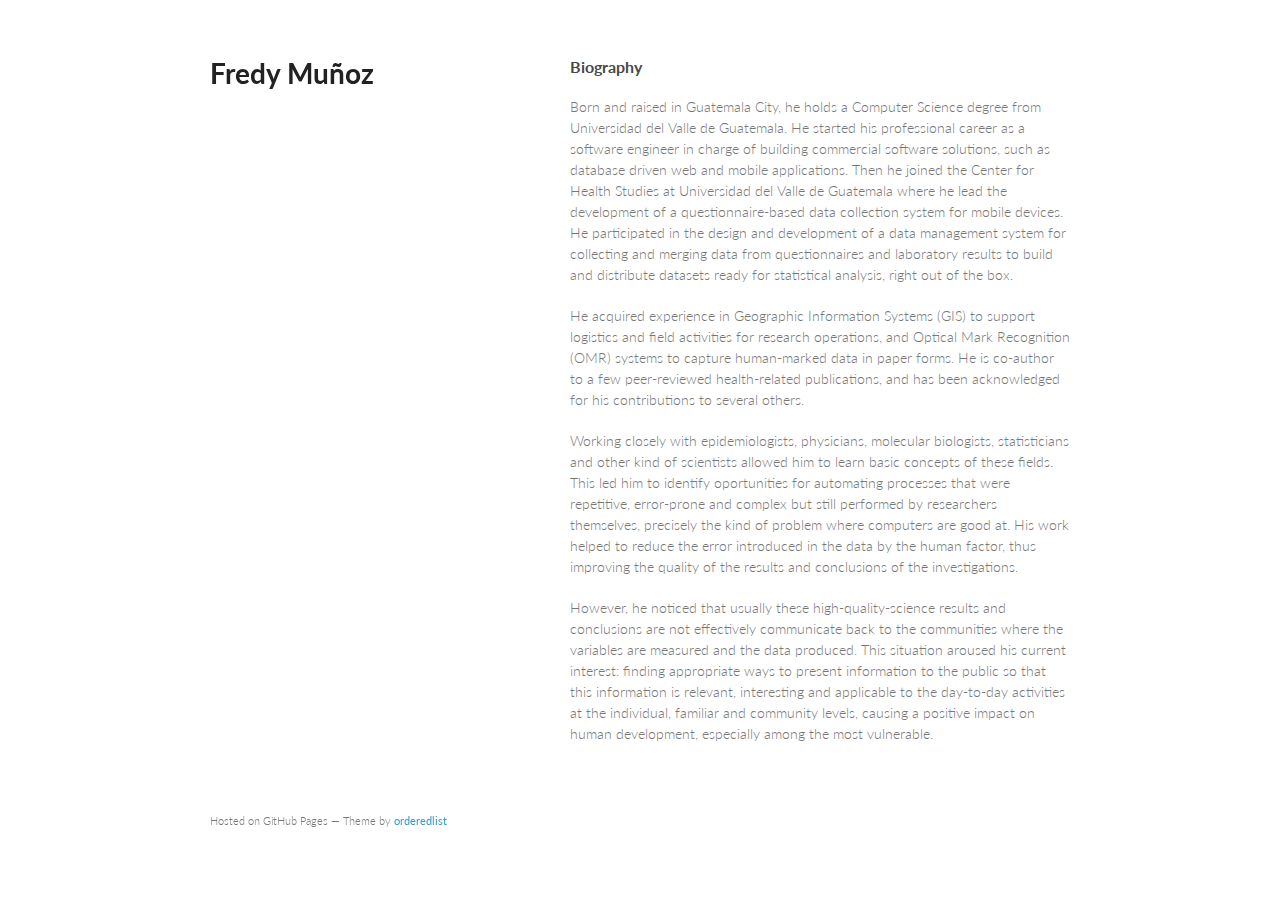
==== index.html @ 0d435482 "Remove link to GitHub profile" ====
<!doctype html>
<html>
  <head>
    <meta charset="utf-8">
    <meta http-equiv="X-UA-Compatible" content="chrome=1">
    <title>Fredy Muñoz</title>
    <link rel="stylesheet" href="stylesheets/styles.css">
    <link rel="stylesheet" href="stylesheets/github-light.css">
    <meta name="viewport" content="width=device-width, initial-scale=1, user-scalable=no">
    <!--[if lt IE 9]>
    <script src="//html5shiv.googlecode.com/svn/trunk/html5.js"></script>
    <![endif]-->
  </head>
  <body>
    <div class="wrapper">
      <header>
        <h1>Fredy Muñoz</h1>
      </header>
      <section>
        <h3>Biography</h3>
        <p>Born and raised in Guatemala City, he holds a Computer Science degree from Universidad del Valle de Guatemala. He started his professional career as a software engineer in charge of building commercial software solutions, such as database driven web and mobile applications. Then he joined the Center for Health Studies at Universidad del Valle de Guatemala where he lead the development of a questionnaire-based data collection system for mobile devices. He participated in the design and development of a data management system for collecting and merging data from questionnaires and laboratory results to build and distribute datasets ready for statistical analysis, right out of the box.</p>
        <p>He acquired experience in Geographic Information Systems (GIS) to support logistics and field activities for research operations, and Optical Mark Recognition (OMR) systems to capture human-marked data in paper forms. He is co-author to a few peer-reviewed health-related publications, and has been acknowledged for his contributions to several others.</p>
        <p>Working closely with epidemiologists, physicians, molecular biologists, statisticians and other kind of scientists allowed him to learn basic concepts of these fields. This led him to identify oportunities for automating processes that were repetitive, error-prone and complex but still performed by researchers themselves, precisely the kind of problem where computers are good at. His work helped to reduce the error introduced in the data by the human factor, thus improving the quality of the results and conclusions of the investigations.</p>
        <p>However, he noticed that usually these high-quality-science results and conclusions are not effectively communicate back to the communities where the variables are measured and the data produced. This situation aroused his current interest: finding appropriate ways to present information to the public so that this information is relevant, interesting and applicable to the day-to-day activities at the individual, familiar and community levels, causing a positive impact on human development, especially among the most vulnerable.</p>
      </section>
      <footer>
        <p><small>Hosted on GitHub Pages &mdash; Theme by <a href="https://github.com/orderedlist">orderedlist</a></small></p>
      </footer>
    </div>
    <script src="javascripts/scale.fix.js"></script>
  </body>
</html>
---- stylesheets/styles.css ----
@import url(https://fonts.googleapis.com/css?family=Lato:300italic,700italic,300,700);

body {
  padding:50px;
  font:14px/1.5 Lato, "Helvetica Neue", Helvetica, Arial, sans-serif;
  color:#777;
  font-weight:300;
}

h1, h2, h3, h4, h5, h6 {
  color:#222;
  margin:0 0 20px;
}

p, ul, ol, table, pre, dl {
  margin:0 0 20px;
}

h1, h2, h3 {
  line-height:1.1;
}

h1 {
  font-size:28px;
}

h2 {
  color:#393939;
}

h3, h4, h5, h6 {
  color:#494949;
}

a {
  color:#39c;
  font-weight:400;
  text-decoration:none;
}

a small {
  font-size:11px;
  color:#777;
  margin-top:-0.6em;
  display:block;
}

.wrapper {
  width:860px;
  margin:0 auto;
}

blockquote {
  border-left:1px solid #e5e5e5;
  margin:0;
  padding:0 0 0 20px;
  font-style:italic;
}

code, pre {
  font-family:Monaco, Bitstream Vera Sans Mono, Lucida Console, Terminal;
  color:#333;
  font-size:12px;
}

pre {
  padding:8px 15px;
  background: #f8f8f8;
  border-radius:5px;
  border:1px solid #e5e5e5;
  overflow-x: auto;
}

table {
  width:100%;
  border-collapse:collapse;
}

th, td {
  text-align:left;
  padding:5px 10px;
  border-bottom:1px solid #e5e5e5;
}

dt {
  color:#444;
  font-weight:700;
}

th {
  color:#444;
}

img {
  max-width:100%;
}

header {
  width:270px;
  float:left;
  position:fixed;
}

header ul {
  list-style:none;
  height:40px;

  padding:0;

  background: #eee;
  background: -moz-linear-gradient(top, #f8f8f8 0%, #dddddd 100%);
  background: -webkit-gradient(linear, left top, left bottom, color-stop(0%,#f8f8f8), color-stop(100%,#dddddd));
  background: -webkit-linear-gradient(top, #f8f8f8 0%,#dddddd 100%);
  background: -o-linear-gradient(top, #f8f8f8 0%,#dddddd 100%);
  background: -ms-linear-gradient(top, #f8f8f8 0%,#dddddd 100%);
  background: linear-gradient(top, #f8f8f8 0%,#dddddd 100%);

  border-radius:5px;
  border:1px solid #d2d2d2;
  box-shadow:inset #fff 0 1px 0, inset rgba(0,0,0,0.03) 0 -1px 0;
  width:270px;
}

header li {
  width:89px;
  float:left;
  border-right:1px solid #d2d2d2;
  height:40px;
}

header ul a {
  line-height:1;
  font-size:11px;
  color:#999;
  display:block;
  text-align:center;
  padding-top:6px;
  height:40px;
}

strong {
  color:#222;
  font-weight:700;
}

header ul li + li {
  width:88px;
  border-left:1px solid #fff;
}

header ul li + li + li {
  border-right:none;
  width:89px;
}

header ul a strong {
  font-size:14px;
  display:block;
  color:#222;
}

section {
  width:500px;
  float:right;
  padding-bottom:50px;
}

small {
  font-size:11px;
}

hr {
  border:0;
  background:#e5e5e5;
  height:1px;
  margin:0 0 20px;
}

footer {
  width:270px;
  float:left;
  position:fixed;
  bottom:50px;
}

@media print, screen and (max-width: 960px) {

  div.wrapper {
    width:auto;
    margin:0;
  }

  header, section, footer {
    float:none;
    position:static;
    width:auto;
  }

  header {
    padding-right:320px;
  }

  section {
    border:1px solid #e5e5e5;
    border-width:1px 0;
    padding:20px 0;
    margin:0 0 20px;
  }

  header a small {
    display:inline;
  }

  header ul {
    position:absolute;
    right:50px;
    top:52px;
  }
}

@media print, screen and (max-width: 720px) {
  body {
    word-wrap:break-word;
  }

  header {
    padding:0;
  }

  header ul, header p.view {
    position:static;
  }

  pre, code {
    word-wrap:normal;
  }
}

@media print, screen and (max-width: 480px) {
  body {
    padding:15px;
  }

  header ul {
    display:none;
  }
}

@media print {
  body {
    padding:0.4in;
    font-size:12pt;
    color:#444;
  }
}
---- stylesheets/github-light.css ----
/*
   Copyright 2014 GitHub Inc.

   Licensed under the Apache License, Version 2.0 (the "License");
   you may not use this file except in compliance with the License.
   You may obtain a copy of the License at

       http://www.apache.org/licenses/LICENSE-2.0

   Unless required by applicable law or agreed to in writing, software
   distributed under the License is distributed on an "AS IS" BASIS,
   WITHOUT WARRANTIES OR CONDITIONS OF ANY KIND, either express or implied.
   See the License for the specific language governing permissions and
   limitations under the License.

*/

.pl-c /* comment */ {
  color: #969896;
}

.pl-c1      /* constant, markup.raw, meta.diff.header, meta.module-reference, meta.property-name, support, support.constant, support.variable, variable.other.constant */,
.pl-s .pl-v /* string variable */ {
  color: #0086b3;
}

.pl-e  /* entity */,
.pl-en /* entity.name */ {
  color: #795da3;
}

.pl-s .pl-s1 /* string source */,
.pl-smi      /* storage.modifier.import, storage.modifier.package, storage.type.java, variable.other, variable.parameter.function */ {
  color: #333;
}

.pl-ent /* entity.name.tag */ {
  color: #63a35c;
}

.pl-k /* keyword, storage, storage.type */ {
  color: #a71d5d;
}

.pl-pds              /* punctuation.definition.string, string.regexp.character-class */,
.pl-s                /* string */,
.pl-s .pl-pse .pl-s1 /* string punctuation.section.embedded source */,
.pl-sr               /* string.regexp */,
.pl-sr .pl-cce       /* string.regexp constant.character.escape */,
.pl-sr .pl-sra       /* string.regexp string.regexp.arbitrary-repitition */,
.pl-sr .pl-sre       /* string.regexp source.ruby.embedded */ {
  color: #183691;
}

.pl-v /* variable */ {
  color: #ed6a43;
}

.pl-id /* invalid.deprecated */ {
  color: #b52a1d;
}

.pl-ii /* invalid.illegal */ {
  background-color: #b52a1d;
  color: #f8f8f8;
}

.pl-sr .pl-cce /* string.regexp constant.character.escape */ {
  color: #63a35c;
  font-weight: bold;
}

.pl-ml /* markup.list */ {
  color: #693a17;
}

.pl-mh        /* markup.heading */,
.pl-mh .pl-en /* markup.heading entity.name */,
.pl-ms        /* meta.separator */ {
  color: #1d3e81;
  font-weight: bold;
}

.pl-mq /* markup.quote */ {
  color: #008080;
}

.pl-mi /* markup.italic */ {
  color: #333;
  font-style: italic;
}

.pl-mb /* markup.bold */ {
  color: #333;
  font-weight: bold;
}

.pl-md /* markup.deleted, meta.diff.header.from-file */ {
  background-color: #ffecec;
  color: #bd2c00;
}

.pl-mi1 /* markup.inserted, meta.diff.header.to-file */ {
  background-color: #eaffea;
  color: #55a532;
}

.pl-mdr /* meta.diff.range */ {
  color: #795da3;
  font-weight: bold;
}

.pl-mo /* meta.output */ {
  color: #1d3e81;
}
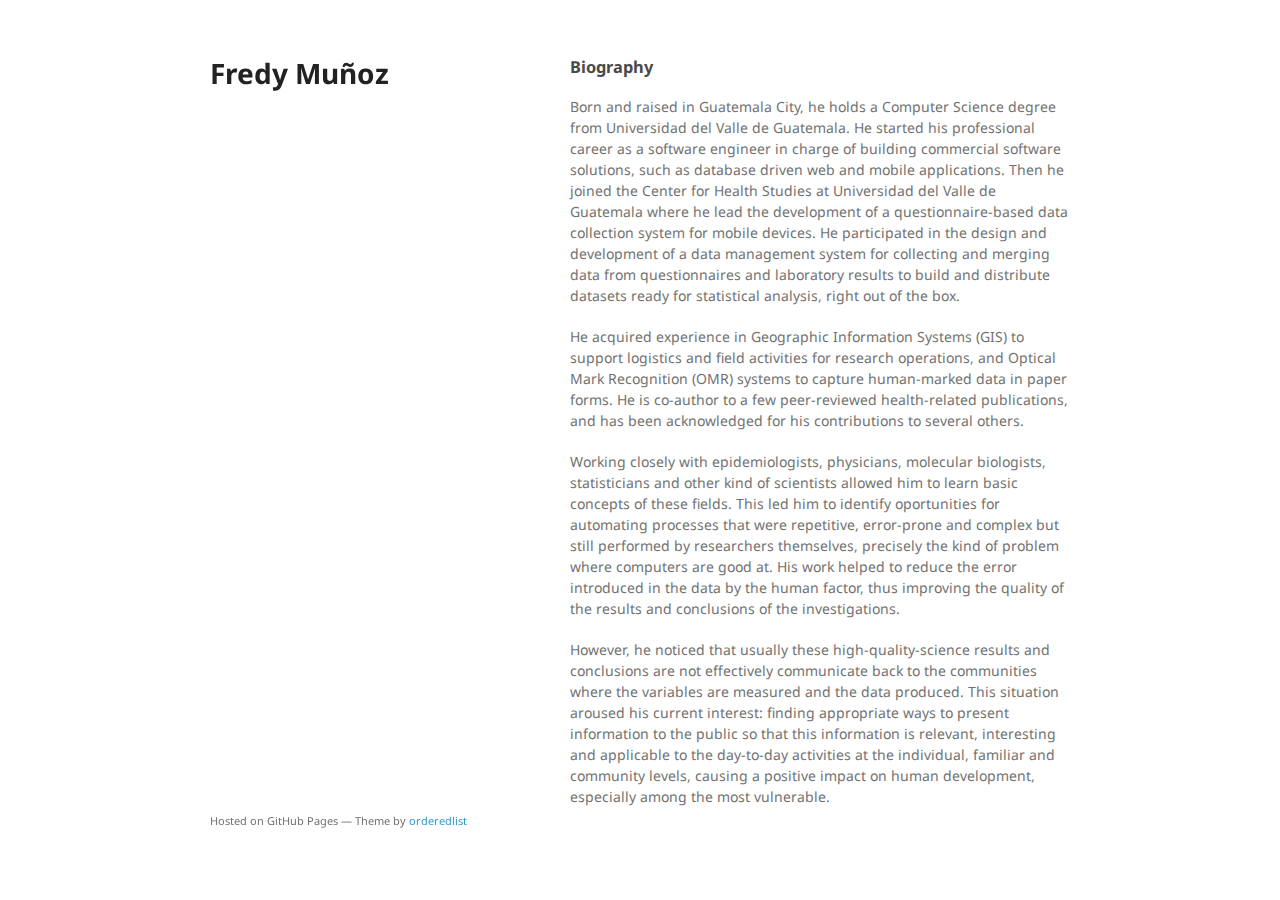
==== commit 3370ee7f: "Update style" ====
--- a/index.html
+++ b/index.html
@@ -5,8 +5,8 @@
     <meta http-equiv="X-UA-Compatible" content="chrome=1">
     <title>Fredy Muñoz</title>
     <link rel="stylesheet" href="stylesheets/styles.css">
-    <link rel="stylesheet" href="stylesheets/github-light.css">
-    <meta name="viewport" content="width=device-width, initial-scale=1, user-scalable=no">
+    <link rel="stylesheet" href="stylesheets/pygment_trac.css">
+    <meta name="viewport" content="width=device-width">
     <!--[if lt IE 9]>
     <script src="//html5shiv.googlecode.com/svn/trunk/html5.js"></script>
     <![endif]-->
--- a/stylesheets/styles.css
+++ b/stylesheets/styles.css
@@ -1,10 +1,11 @@
-@import url(https://fonts.googleapis.com/css?family=Lato:300italic,700italic,300,700);
+@import url(https://fonts.googleapis.com/css?family=Noto+Sans:400,400italic,700italic,700);
 
 body {
+  background-color: #fff;
   padding:50px;
-  font:14px/1.5 Lato, "Helvetica Neue", Helvetica, Arial, sans-serif;
-  color:#777;
-  font-weight:300;
+  font: 14px/1.5 "Noto Sans", "Helvetica Neue", Helvetica, Arial, sans-serif;
+  color:#727272;
+  font-weight:400;
 }
 
 h1, h2, h3, h4, h5, h6 {
@@ -34,15 +35,22 @@
 
 a {
   color:#39c;
-  font-weight:400;
   text-decoration:none;
+}
+
+a:hover {
+  color:#069;
 }
 
 a small {
   font-size:11px;
   color:#777;
-  margin-top:-0.6em;
+  margin-top:-0.3em;
   display:block;
+}
+
+a:hover small {
+  color:#777;
 }
 
 .wrapper {
@@ -58,7 +66,7 @@
 }
 
 code, pre {
-  font-family:Monaco, Bitstream Vera Sans Mono, Lucida Console, Terminal;
+  font-family:Monaco, Bitstream Vera Sans Mono, Lucida Console, Terminal, Consolas, Liberation Mono, DejaVu Sans Mono, Courier New, monospace;
   color:#333;
   font-size:12px;
 }
@@ -99,33 +107,32 @@
   width:270px;
   float:left;
   position:fixed;
+  -webkit-font-smoothing:subpixel-antialiased;
 }
 
 header ul {
   list-style:none;
   height:40px;
-
   padding:0;
-
-  background: #eee;
-  background: -moz-linear-gradient(top, #f8f8f8 0%, #dddddd 100%);
-  background: -webkit-gradient(linear, left top, left bottom, color-stop(0%,#f8f8f8), color-stop(100%,#dddddd));
-  background: -webkit-linear-gradient(top, #f8f8f8 0%,#dddddd 100%);
-  background: -o-linear-gradient(top, #f8f8f8 0%,#dddddd 100%);
-  background: -ms-linear-gradient(top, #f8f8f8 0%,#dddddd 100%);
-  background: linear-gradient(top, #f8f8f8 0%,#dddddd 100%);
-
+  background: #f4f4f4;
   border-radius:5px;
-  border:1px solid #d2d2d2;
-  box-shadow:inset #fff 0 1px 0, inset rgba(0,0,0,0.03) 0 -1px 0;
+  border:1px solid #e0e0e0;
   width:270px;
 }
 
 header li {
   width:89px;
   float:left;
-  border-right:1px solid #d2d2d2;
+  border-right:1px solid #e0e0e0;
   height:40px;
+}
+
+header li:first-child a {
+  border-radius:5px 0 0 5px;
+}
+
+header li:last-child a {
+  border-radius:0 5px 5px 0;
 }
 
 header ul a {
@@ -135,17 +142,20 @@
   display:block;
   text-align:center;
   padding-top:6px;
-  height:40px;
+  height:34px;
+}
+
+header ul a:hover {
+  color:#999;
+}
+
+header ul a:active {
+  background-color:#f0f0f0;
 }
 
 strong {
   color:#222;
   font-weight:700;
-}
-
-header ul li + li {
-  width:88px;
-  border-left:1px solid #fff;
 }
 
 header ul li + li + li {
@@ -181,6 +191,7 @@
   float:left;
   position:fixed;
   bottom:50px;
+  -webkit-font-smoothing:subpixel-antialiased;
 }
 
 @media print, screen and (max-width: 960px) {
@@ -242,7 +253,11 @@
   }
 
   header ul {
-    display:none;
+    width:99%;
+  }
+
+  header li, header ul li + li + li {
+    width:33%;
   }
 }
 
--- a/stylesheets/pygment_trac.css
+++ b/stylesheets/pygment_trac.css
@@ -0,0 +1,69 @@
+.highlight  { background: #ffffff; }
+.highlight .c { color: #999988; font-style: italic } /* Comment */
+.highlight .err { color: #a61717; background-color: #e3d2d2 } /* Error */
+.highlight .k { font-weight: bold } /* Keyword */
+.highlight .o { font-weight: bold } /* Operator */
+.highlight .cm { color: #999988; font-style: italic } /* Comment.Multiline */
+.highlight .cp { color: #999999; font-weight: bold } /* Comment.Preproc */
+.highlight .c1 { color: #999988; font-style: italic } /* Comment.Single */
+.highlight .cs { color: #999999; font-weight: bold; font-style: italic } /* Comment.Special */
+.highlight .gd { color: #000000; background-color: #ffdddd } /* Generic.Deleted */
+.highlight .gd .x { color: #000000; background-color: #ffaaaa } /* Generic.Deleted.Specific */
+.highlight .ge { font-style: italic } /* Generic.Emph */
+.highlight .gr { color: #aa0000 } /* Generic.Error */
+.highlight .gh { color: #999999 } /* Generic.Heading */
+.highlight .gi { color: #000000; background-color: #ddffdd } /* Generic.Inserted */
+.highlight .gi .x { color: #000000; background-color: #aaffaa } /* Generic.Inserted.Specific */
+.highlight .go { color: #888888 } /* Generic.Output */
+.highlight .gp { color: #555555 } /* Generic.Prompt */
+.highlight .gs { font-weight: bold } /* Generic.Strong */
+.highlight .gu { color: #800080; font-weight: bold; } /* Generic.Subheading */
+.highlight .gt { color: #aa0000 } /* Generic.Traceback */
+.highlight .kc { font-weight: bold } /* Keyword.Constant */
+.highlight .kd { font-weight: bold } /* Keyword.Declaration */
+.highlight .kn { font-weight: bold } /* Keyword.Namespace */
+.highlight .kp { font-weight: bold } /* Keyword.Pseudo */
+.highlight .kr { font-weight: bold } /* Keyword.Reserved */
+.highlight .kt { color: #445588; font-weight: bold } /* Keyword.Type */
+.highlight .m { color: #009999 } /* Literal.Number */
+.highlight .s { color: #d14 } /* Literal.String */
+.highlight .na { color: #008080 } /* Name.Attribute */
+.highlight .nb { color: #0086B3 } /* Name.Builtin */
+.highlight .nc { color: #445588; font-weight: bold } /* Name.Class */
+.highlight .no { color: #008080 } /* Name.Constant */
+.highlight .ni { color: #800080 } /* Name.Entity */
+.highlight .ne { color: #990000; font-weight: bold } /* Name.Exception */
+.highlight .nf { color: #990000; font-weight: bold } /* Name.Function */
+.highlight .nn { color: #555555 } /* Name.Namespace */
+.highlight .nt { color: #000080 } /* Name.Tag */
+.highlight .nv { color: #008080 } /* Name.Variable */
+.highlight .ow { font-weight: bold } /* Operator.Word */
+.highlight .w { color: #bbbbbb } /* Text.Whitespace */
+.highlight .mf { color: #009999 } /* Literal.Number.Float */
+.highlight .mh { color: #009999 } /* Literal.Number.Hex */
+.highlight .mi { color: #009999 } /* Literal.Number.Integer */
+.highlight .mo { color: #009999 } /* Literal.Number.Oct */
+.highlight .sb { color: #d14 } /* Literal.String.Backtick */
+.highlight .sc { color: #d14 } /* Literal.String.Char */
+.highlight .sd { color: #d14 } /* Literal.String.Doc */
+.highlight .s2 { color: #d14 } /* Literal.String.Double */
+.highlight .se { color: #d14 } /* Literal.String.Escape */
+.highlight .sh { color: #d14 } /* Literal.String.Heredoc */
+.highlight .si { color: #d14 } /* Literal.String.Interpol */
+.highlight .sx { color: #d14 } /* Literal.String.Other */
+.highlight .sr { color: #009926 } /* Literal.String.Regex */
+.highlight .s1 { color: #d14 } /* Literal.String.Single */
+.highlight .ss { color: #990073 } /* Literal.String.Symbol */
+.highlight .bp { color: #999999 } /* Name.Builtin.Pseudo */
+.highlight .vc { color: #008080 } /* Name.Variable.Class */
+.highlight .vg { color: #008080 } /* Name.Variable.Global */
+.highlight .vi { color: #008080 } /* Name.Variable.Instance */
+.highlight .il { color: #009999 } /* Literal.Number.Integer.Long */
+
+.type-csharp .highlight .k { color: #0000FF }
+.type-csharp .highlight .kt { color: #0000FF }
+.type-csharp .highlight .nf { color: #000000; font-weight: normal }
+.type-csharp .highlight .nc { color: #2B91AF }
+.type-csharp .highlight .nn { color: #000000 }
+.type-csharp .highlight .s { color: #A31515 }
+.type-csharp .highlight .sc { color: #A31515 }
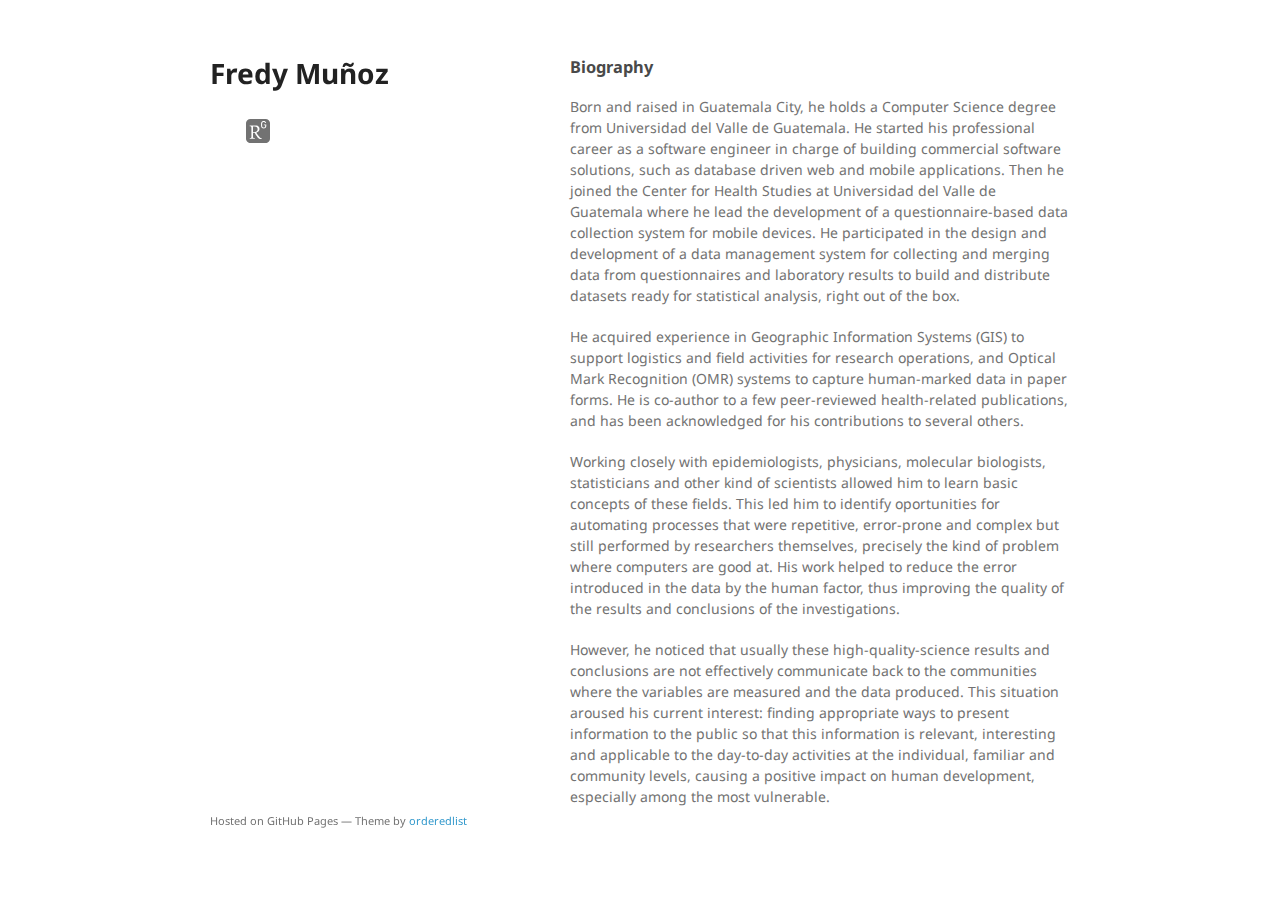
==== commit e1d7f135: "Add links to social sites" ====
--- a/index.html
+++ b/index.html
@@ -6,6 +6,9 @@
     <title>Fredy Muñoz</title>
     <link rel="stylesheet" href="stylesheets/styles.css">
     <link rel="stylesheet" href="stylesheets/pygment_trac.css">
+    <link href="https://maxcdn.bootstrapcdn.com/font-awesome/4.6.3/css/font-awesome.min.css" rel="stylesheet" integrity="sha384-T8Gy5hrqNKT+hzMclPo118YTQO6cYprQmhrYwIiQ/3axmI1hQomh7Ud2hPOy8SP1" crossorigin="anonymous">
+    <link rel="stylesheet" href="stylesheets/academicons.css"/>
+
     <meta name="viewport" content="width=device-width">
     <!--[if lt IE 9]>
     <script src="//html5shiv.googlecode.com/svn/trunk/html5.js"></script>
@@ -15,6 +18,13 @@
     <div class="wrapper">
       <header>
         <h1>Fredy Muñoz</h1>
+        <div>
+          <a href="https://twitter.com/fredym" target="_blank"><i class="fa fa-2x fa-twitter"></i></a>
+          <a href="https://www.linkedin.com/in/fredym" target="_blank"><i class="fa fa-2x fa-linkedin-square"></i></a>
+          <a href="https://github.com/fredym" target="_blank"><i class="fa fa-2x fa-github"></i></a>
+          <a href="https://gitlab.com/u/fredym" target="_blank"><i class="fa fa-2x fa-gitlab"></i></a>
+          <a href="https://www.researchgate.net/profile/Fredy_Munoz2" target="_blank"><i class="ai ai-2x ai-researchgate-square"></i></a>
+        </div>
       </header>
       <section>
         <h3>Biography</h3>
--- a/stylesheets/styles.css
+++ b/stylesheets/styles.css
@@ -268,3 +268,19 @@
     color:#444;
   }
 }
+
+.ion {
+  font-size: 32px;
+}
+
+.fa {
+  color: #727272;
+  text-decoration:none;
+  padding: 0 4px 0 4px;
+}
+
+.ai {
+  color: #727272;
+  text-decoration:none;
+  padding: 0 4px 0 4px;
+}
--- a/stylesheets/academicons.css
+++ b/stylesheets/academicons.css
@@ -0,0 +1,249 @@
+/*
+ *  Academicons 1.6.0 by James Walsh - https://github.com/jpswalsh
+ *  Fonts generated using the IcoMoon app - http://icomoon.io/app
+ *  Square icons designed to be used alongside Font Awesome square icons - https://fortawesome.github.io/Font-Awesome/
+ *  Licenses - Font: SIL OFL 1.1, CSS: MIT License
+ */
+@font-face {
+    font-family: 'Academicons';
+    src:url('../fonts/academicons.eot?v=1.7.0');
+    src:url('../fonts/academicons.eot?v=1.7.0') format('embedded-opentype'),
+        url('../fonts/academicons.ttf?v=1.7.0') format('truetype'),
+        url('../fonts/academicons.woff?v=1.7.0') format('woff'),
+        url('../fonts/academicons.svg?v=1.7.0#academicons') format('svg');
+    font-weight: normal;
+    font-style: normal;
+}
+.ai {
+	display:inline-block;
+	font:normal normal normal 14px/1 Academicons;
+	font-size:inherit;
+	text-rendering:auto;
+	-webkit-font-smoothing:antialiased;
+	-moz-osx-font-smoothing:grayscale;
+}
+.ai-google-scholar:before {
+    content: "\e900";
+}
+.ai-google-scholar-square:before {
+    content: "\e901";
+}
+.ai-researchgate:before {
+    content: "\e902";
+}
+.ai-researchgate-square:before {
+    content: "\e903";
+}
+.ai-mendeley:before {
+    content: "\e904";
+}
+.ai-mendeley-square:before {
+    content: "\e905";
+}
+.ai-orcid:before {
+    content: "\e906";
+}
+.ai-orcid-square:before {
+    content: "\e907";
+}
+.ai-impactstory:before {
+    content: "\e908";
+}
+.ai-impactstory-square:before {
+    content: "\e909";
+}
+.ai-academia:before {
+    content: "\e910";
+}
+.ai-academia-square:before {
+    content: "\e911";
+}
+.ai-zotero:before {
+    content: "\e912";
+}
+.ai-zotero-square:before {
+    content: "\e913";
+}
+.ai-figshare:before {
+    content: "\e914";
+}
+.ai-figshare-square:before {
+    content: "\e915";
+}
+.ai-dryad:before {
+    content: "\e916";
+}
+.ai-dryad-square:before {
+    content: "\e917";
+}
+.ai-arxiv:before {
+    content: "\e918";
+}
+.ai-arxiv-square:before {
+    content: "\e919";
+}
+.ai-scirate:before {
+    content: "\e920";
+}
+.ai-scirate-square:before {
+    content: "\e921";
+}
+.ai-open-access:before {
+    content: "\e922";
+}
+.ai-open-access-square:before {
+    content: "\e923";
+}
+.ai-courser:before {
+    content: "\e924";
+}
+.ai-courser-square:before {
+    content: "\e925";
+}
+.ai-osf:before {
+    content: "\e926";
+}
+.ai-osf-square:before {
+    content: "\e927";
+}
+.ai-doi:before {
+    content: "\e928";
+}
+.ai-doi-square:before {
+    content: "\e929";
+}
+.ai-inspire:before {
+    content: "\e930";
+}
+.ai-inspire-square:before {
+    content: "\e931";
+}
+.ai-pubmed:before {
+    content: "\e932";
+}
+.ai-pubmed-square:before {
+    content: "\e933";
+}
+.ai-acclaim:before {
+    content: "\e934";
+}
+.ai-acclaim-square:before {
+    content: "\e935";
+}
+/*  Duplication of the FontAwesome style classes using 'ai' in place of 'fa'. */
+.ai-lg {
+  font-size: 1.33333333em;
+  line-height: 0.75em;
+  vertical-align: -15%;
+}
+.ai-2x {
+  font-size: 2em;
+}
+.ai-3x {
+  font-size: 3em;
+}
+.ai-4x {
+  font-size: 4em;
+}
+.ai-5x {
+  font-size: 5em;
+}
+.ai-fw {
+  width: 1.28571429em;
+  text-align: center;
+}
+.ai-ul {
+  padding-left: 0;
+  margin-left: 2.14285714em;
+  list-style-type: none;
+}
+.ai-ul > li {
+  position: relative;
+}
+.ai-li {
+  position: absolute;
+  left: -2.14285714em;
+  width: 2.14285714em;
+  top: 0.14285714em;
+  text-align: center;
+}
+.ai-li.fa-lg {
+  left: -1.85714286em;
+}
+.ai-border {
+  padding: .2em .25em .15em;
+  border: solid 0.08em #eeeeee;
+  border-radius: .1em;
+}
+.ai-pull-left {
+  float: left;
+}
+.ai-pull-right {
+  float: right;
+}
+.ai.fa-pull-left {
+  margin-right: .3em;
+}
+.ai.fa-pull-right {
+  margin-left: .3em;
+}
+/*  
+ *  Repeat of the FontAwesome style classes to prevent override if academicons.css
+ *  is called after font-awesome.css.
+ */
+.fa-lg {
+  font-size: 1.33333333em;
+  line-height: 0.75em;
+  vertical-align: -15%;
+}
+.fa-2x {
+  font-size: 2em;
+}
+.fa-3x {
+  font-size: 3em;
+}
+.fa-4x {
+  font-size: 4em;
+}
+.fa-5x {
+  font-size: 5em;
+}
+.fa-fw {
+  width: 1.28571429em;
+  text-align: center;
+}
+.fa-ul {
+  padding-left: 0;
+  margin-left: 2.14285714em;
+  list-style-type: none;
+}
+.fa-ul > li {
+  position: relative;
+}
+.fa-li {
+  position: absolute;
+  left: -2.14285714em;
+  width: 2.14285714em;
+  top: 0.14285714em;
+  text-align: center;
+}
+.fa-li.fa-lg {
+  left: -1.85714286em;
+}
+.fa-border {
+  padding: .2em .25em .15em;
+  border: solid 0.08em #eeeeee;
+  border-radius: .1em;
+}
+.fa-pull-left {
+  float: left;
+}
+.fa-pull-right {
+  float: right;
+}
+.fa.fa-pull-left {
+  margin-right: .3em;
+}
+.fa.fa-pull-right {
+  margin-left: .3em;
+}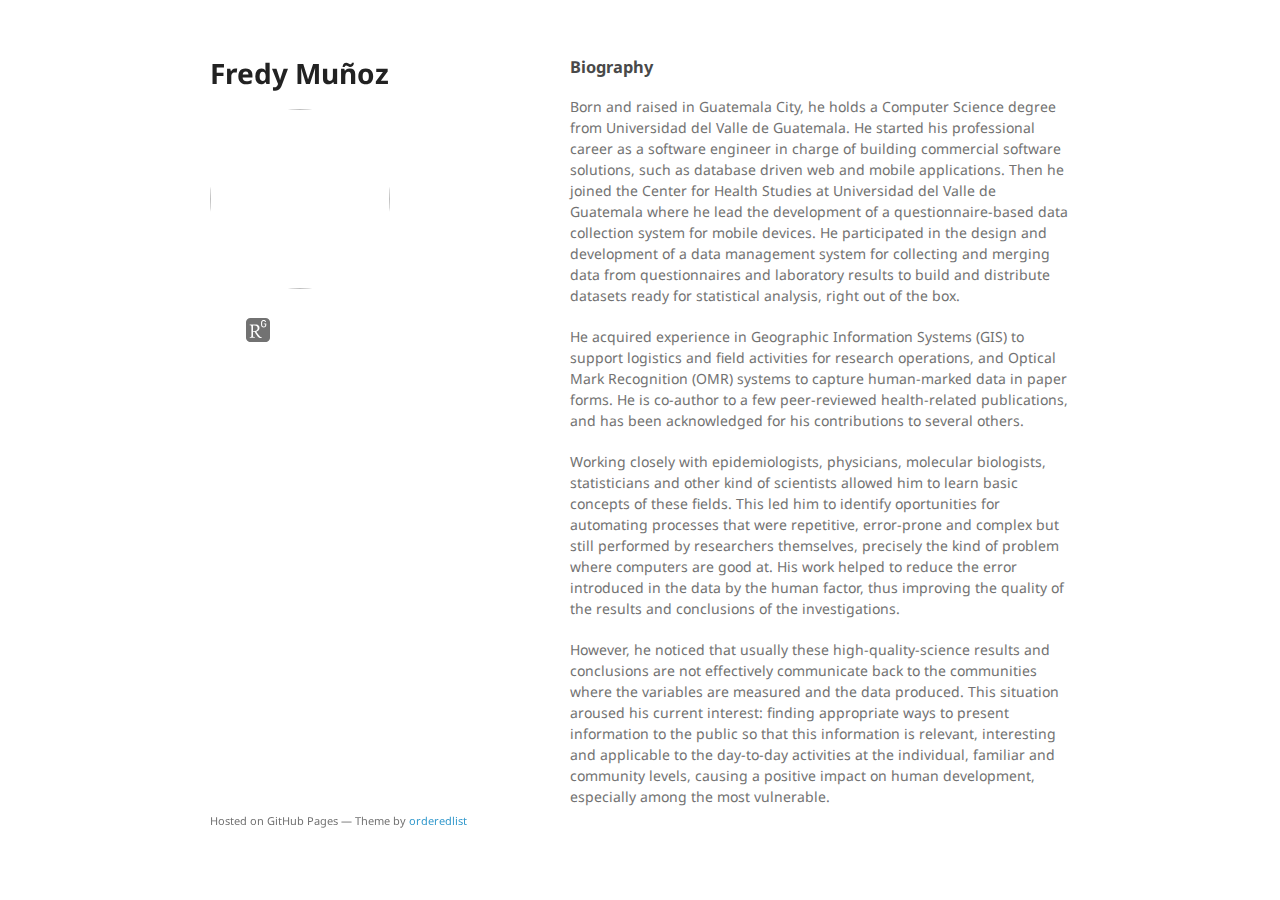
==== commit d1149181: "Add avatar" ====
--- a/index.html
+++ b/index.html
@@ -18,7 +18,8 @@
     <div class="wrapper">
       <header>
         <h1>Fredy Muñoz</h1>
-        <div>
+        <img src="http://gravatar.com/avatar/a3082f550981d221840d3e6aa7538052?s=250" height="180" width="180" class="avatar" />
+        <div class="social-bar">
           <a href="https://twitter.com/fredym" target="_blank"><i class="fa fa-2x fa-twitter"></i></a>
           <a href="https://www.linkedin.com/in/fredym" target="_blank"><i class="fa fa-2x fa-linkedin-square"></i></a>
           <a href="https://github.com/fredym" target="_blank"><i class="fa fa-2x fa-github"></i></a>
--- a/stylesheets/styles.css
+++ b/stylesheets/styles.css
@@ -227,6 +227,10 @@
     right:50px;
     top:52px;
   }
+
+  .avatar{
+    display: none;
+  }
 }
 
 @media print, screen and (max-width: 720px) {
@@ -284,3 +288,11 @@
   text-decoration:none;
   padding: 0 4px 0 4px;
 }
+
+.avatar {
+  border-radius: 50%;
+}
+
+.social-bar {
+  margin-top: 1em;
+}
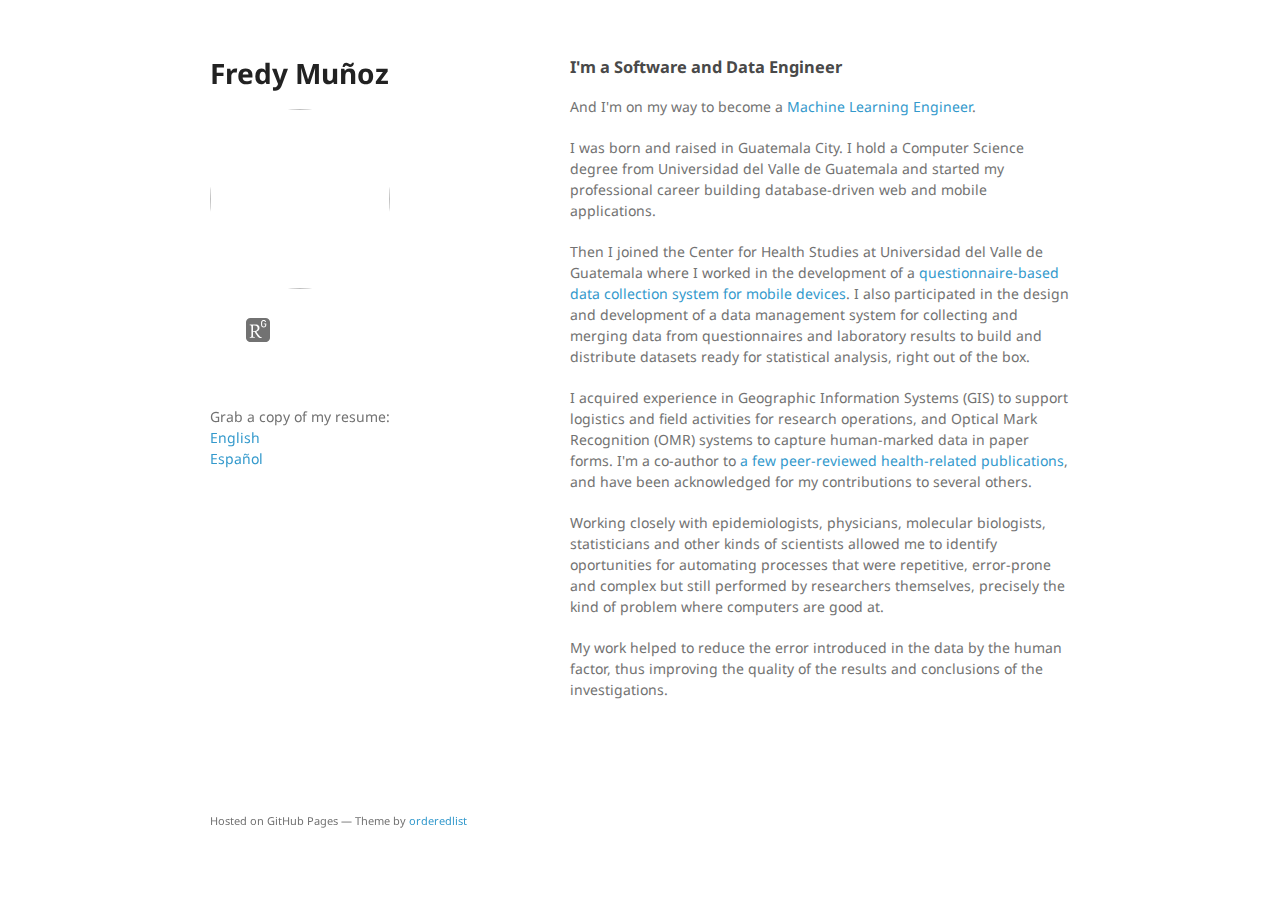
==== commit 9b8dd8bd: "Improve self description" ====
--- a/index.html
+++ b/index.html
@@ -20,19 +20,33 @@
         <h1>Fredy Muñoz</h1>
         <img src="http://gravatar.com/avatar/a3082f550981d221840d3e6aa7538052?s=250" height="180" width="180" class="avatar" />
         <div class="social-bar">
+          <a href="mailto:fredy@munoz.im"><i class="fa fa-2x fa-envelope"></i></a>
           <a href="https://twitter.com/fredym" target="_blank"><i class="fa fa-2x fa-twitter"></i></a>
           <a href="https://www.linkedin.com/in/fredym" target="_blank"><i class="fa fa-2x fa-linkedin-square"></i></a>
           <a href="https://github.com/fredym" target="_blank"><i class="fa fa-2x fa-github"></i></a>
-          <a href="https://gitlab.com/u/fredym" target="_blank"><i class="fa fa-2x fa-gitlab"></i></a>
           <a href="https://www.researchgate.net/profile/Fredy_Munoz2" target="_blank"><i class="ai ai-2x ai-researchgate-square"></i></a>
+        </div>
+        <div class="cv">
+          <p>Grab a copy of my resume:<br />
+            <a href="cv/fredy_munoz_cv_en.pdf" target="_blank">English</a><br />
+            <a href="cv/fredy_munoz_cv_es.pdf" target="_blank">Español</a>
+          </p>
         </div>
       </header>
       <section>
-        <h3>Biography</h3>
-        <p>Born and raised in Guatemala City, he holds a Computer Science degree from Universidad del Valle de Guatemala. He started his professional career as a software engineer in charge of building commercial software solutions, such as database driven web and mobile applications. Then he joined the Center for Health Studies at Universidad del Valle de Guatemala where he lead the development of a questionnaire-based data collection system for mobile devices. He participated in the design and development of a data management system for collecting and merging data from questionnaires and laboratory results to build and distribute datasets ready for statistical analysis, right out of the box.</p>
-        <p>He acquired experience in Geographic Information Systems (GIS) to support logistics and field activities for research operations, and Optical Mark Recognition (OMR) systems to capture human-marked data in paper forms. He is co-author to a few peer-reviewed health-related publications, and has been acknowledged for his contributions to several others.</p>
-        <p>Working closely with epidemiologists, physicians, molecular biologists, statisticians and other kind of scientists allowed him to learn basic concepts of these fields. This led him to identify oportunities for automating processes that were repetitive, error-prone and complex but still performed by researchers themselves, precisely the kind of problem where computers are good at. His work helped to reduce the error introduced in the data by the human factor, thus improving the quality of the results and conclusions of the investigations.</p>
-        <p>However, he noticed that usually these high-quality-science results and conclusions are not effectively communicate back to the communities where the variables are measured and the data produced. This situation aroused his current interest: finding appropriate ways to present information to the public so that this information is relevant, interesting and applicable to the day-to-day activities at the individual, familiar and community levels, causing a positive impact on human development, especially among the most vulnerable.</p>
+        <h3>I'm a Software and Data Engineer</h3>
+
+        <p>And I'm on my way to become a <a href="https://www.udacity.com/course/machine-learning-engineer-nanodegree--nd009" target="_blank">Machine Learning Engineer</a>.</p>
+
+        <p>I was born and raised in Guatemala City. I hold a Computer Science degree from Universidad del Valle de Guatemala and started my professional career building database-driven web and mobile applications.</p>
+
+        <p>Then I joined the Center for Health Studies at Universidad del Valle de Guatemala where I worked in the development of a <a href="https://github.com/qmdevteam" target="_blank">questionnaire-based data collection system for mobile devices</a>. I also participated in the design and development of a data management system for collecting and merging data from questionnaires and laboratory results to build and distribute datasets ready for statistical analysis, right out of the box.</p>
+
+        <p>I acquired experience in Geographic Information Systems (GIS) to support logistics and field activities for research operations, and Optical Mark Recognition (OMR) systems to capture human-marked data in paper forms. I'm a co-author to <a href="https://www.researchgate.net/profile/Fredy_Munoz2/contributions" target="_blank">a few peer-reviewed health-related publications</a>, and have been acknowledged for my contributions to several others.</p>
+
+        <p>Working closely with epidemiologists, physicians, molecular biologists, statisticians and other kinds of scientists allowed me to identify oportunities for automating processes that were repetitive, error-prone and complex but still performed by researchers themselves, precisely the kind of problem where computers are good at.</p>
+
+        <p>My work helped to reduce the error introduced in the data by the human factor, thus improving the quality of the results and conclusions of the investigations.</p>
       </section>
       <footer>
         <p><small>Hosted on GitHub Pages &mdash; Theme by <a href="https://github.com/orderedlist">orderedlist</a></small></p>
--- a/stylesheets/styles.css
+++ b/stylesheets/styles.css
@@ -194,6 +194,38 @@
   -webkit-font-smoothing:subpixel-antialiased;
 }
 
+
+
+.ion {
+  font-size: 32px;
+}
+
+.fa {
+  color: #727272;
+  text-decoration:none;
+  padding: 0 4px 0 4px;
+}
+
+.ai {
+  color: #727272;
+  text-decoration:none;
+  padding: 0 4px 0 4px;
+}
+
+.avatar {
+  border-radius: 50%;
+}
+
+.social-bar {
+  margin-top: 1em;
+}
+
+.cv {
+  margin-top: 4em;
+}
+
+
+
 @media print, screen and (max-width: 960px) {
 
   div.wrapper {
@@ -231,6 +263,10 @@
   .avatar{
     display: none;
   }
+
+  .cv {
+    margin-top: 1em;
+  }
 }
 
 @media print, screen and (max-width: 720px) {
@@ -272,27 +308,3 @@
     color:#444;
   }
 }
-
-.ion {
-  font-size: 32px;
-}
-
-.fa {
-  color: #727272;
-  text-decoration:none;
-  padding: 0 4px 0 4px;
-}
-
-.ai {
-  color: #727272;
-  text-decoration:none;
-  padding: 0 4px 0 4px;
-}
-
-.avatar {
-  border-radius: 50%;
-}
-
-.social-bar {
-  margin-top: 1em;
-}
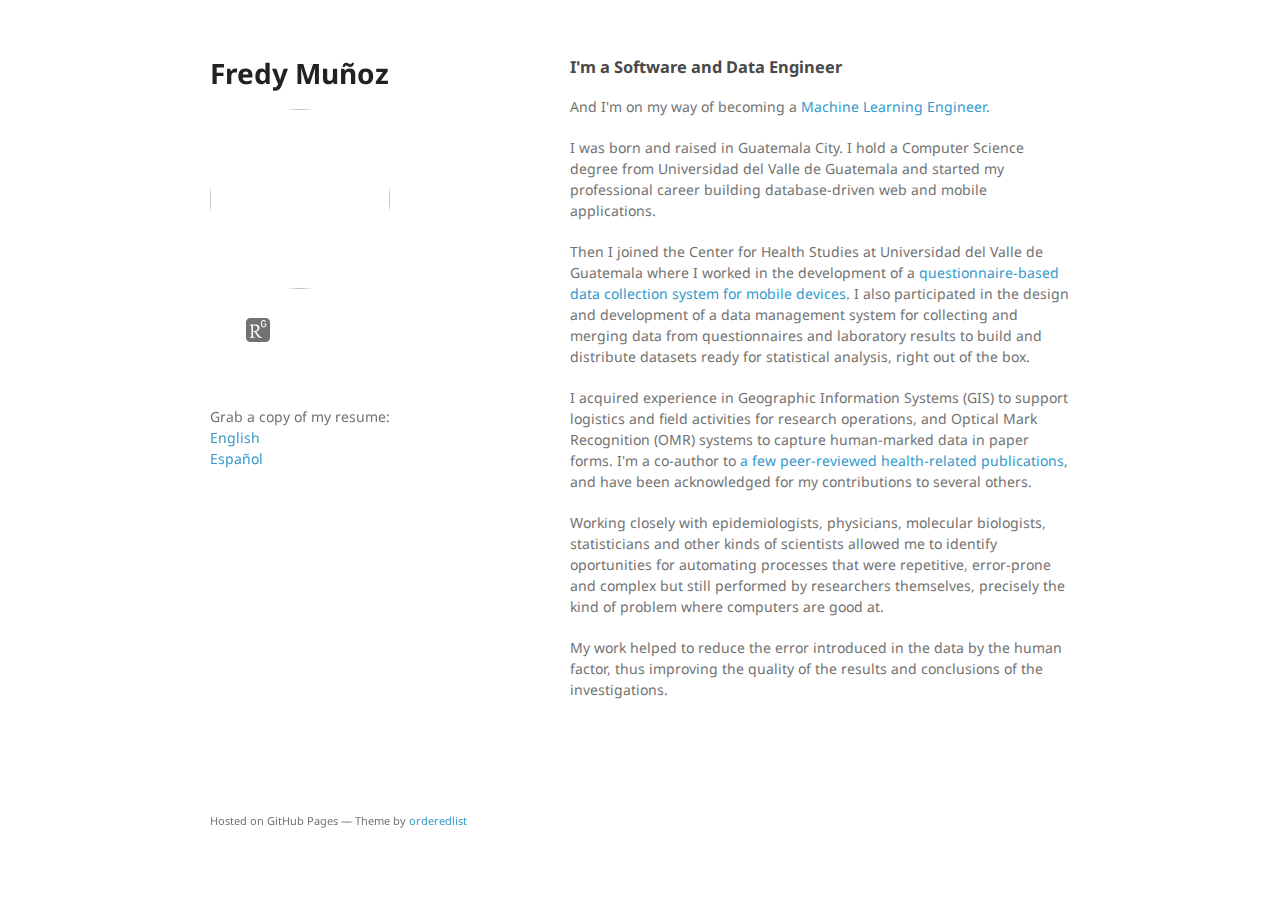
==== commit 197bec60: "Fix grammar issue in home page" ====
--- a/index.html
+++ b/index.html
@@ -36,7 +36,7 @@
       <section>
         <h3>I'm a Software and Data Engineer</h3>
 
-        <p>And I'm on my way to become a <a href="https://www.udacity.com/course/machine-learning-engineer-nanodegree--nd009" target="_blank">Machine Learning Engineer</a>.</p>
+        <p>And I'm on my way of becoming a <a href="https://www.udacity.com/course/machine-learning-engineer-nanodegree--nd009" target="_blank">Machine Learning Engineer</a>.</p>
 
         <p>I was born and raised in Guatemala City. I hold a Computer Science degree from Universidad del Valle de Guatemala and started my professional career building database-driven web and mobile applications.</p>
 
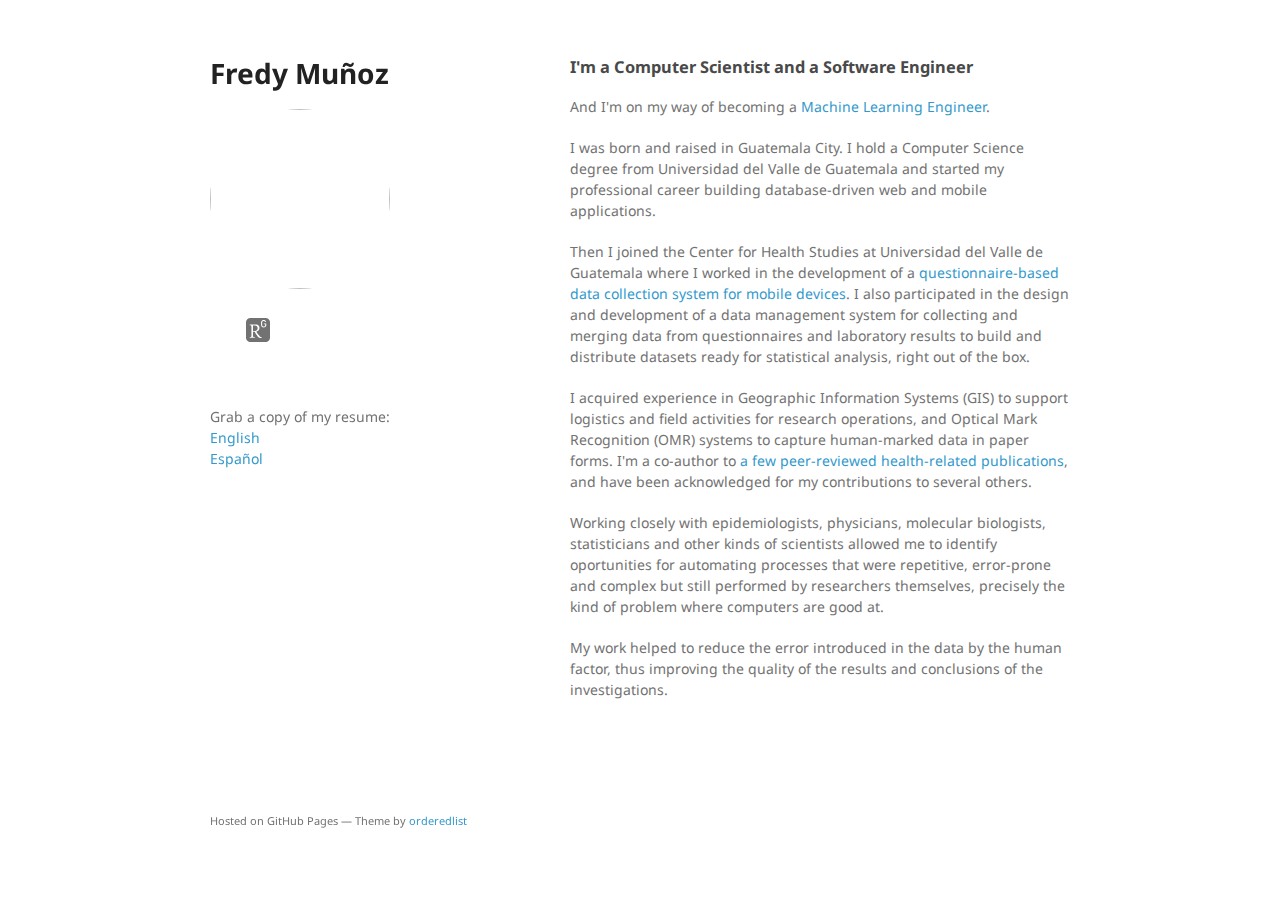
==== commit 77367f32: "Adjust home page intro" ====
--- a/index.html
+++ b/index.html
@@ -34,7 +34,7 @@
         </div>
       </header>
       <section>
-        <h3>I'm a Software and Data Engineer</h3>
+        <h3>I'm a Computer Scientist and a Software Engineer</h3>
 
         <p>And I'm on my way of becoming a <a href="https://www.udacity.com/course/machine-learning-engineer-nanodegree--nd009" target="_blank">Machine Learning Engineer</a>.</p>
 
